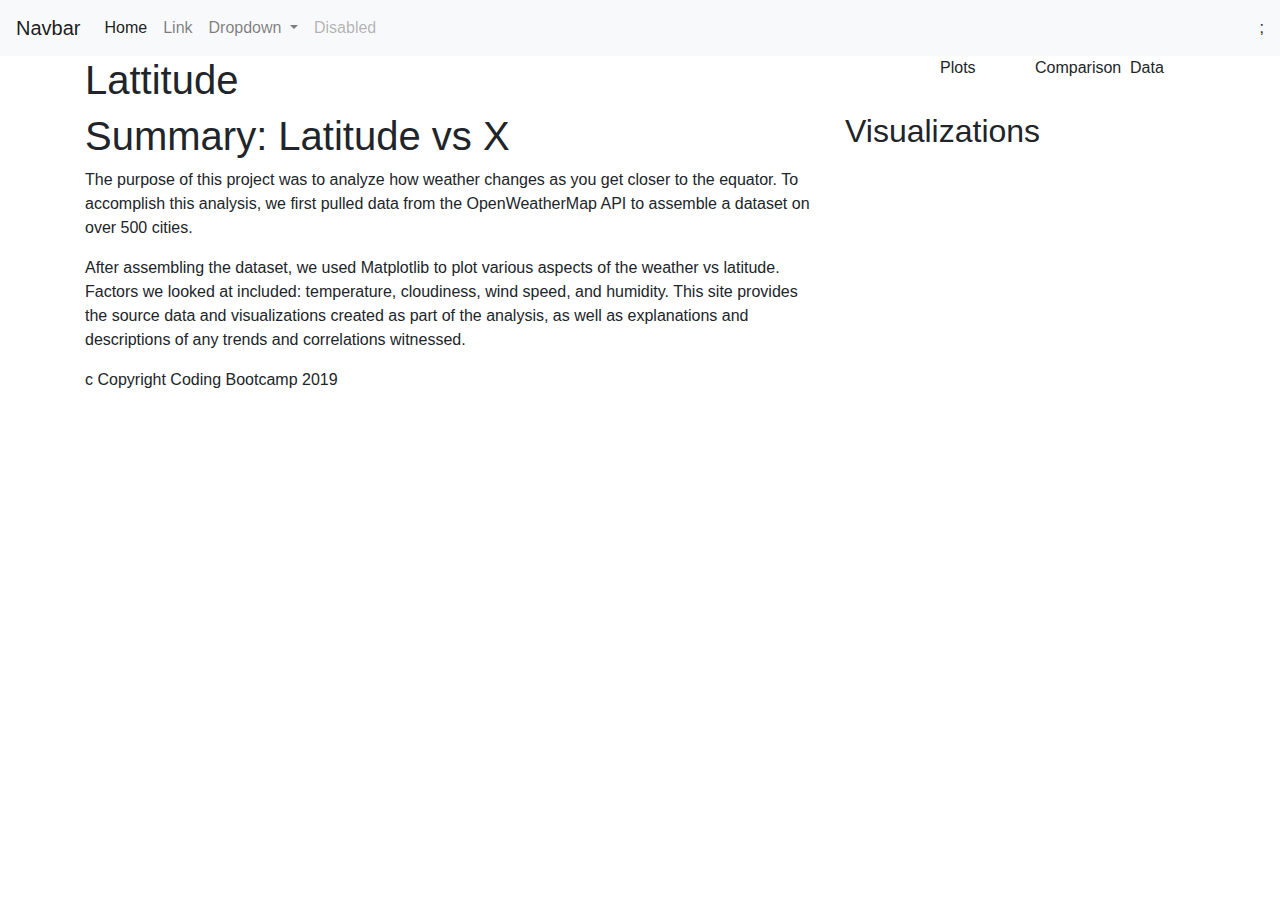
==== index.html @ 67412b64 "index file" ====
<!DOCTYPE html>
<html lang="en-us">

<head>

  <meta charset="UTF-8">
  <title>Bootstrap Demo</title>

  <!-- Bring in our bootstrap stylesheet -->
  <link rel="stylesheet" href="https://stackpath.bootstrapcdn.com/bootstrap/4.3.1/css/bootstrap.min.css" integrity="sha384-ggOyR0iXCbMQv3Xipma34MD+dH/1fQ784/j6cY/iJTQUOhcWr7x9JvoRxT2MZw1T" crossorigin="anonymous">  <link rel="stylesheet" href="style.css">

  <link rel="stylesheet" href="style.css">
</head>

<body>

  <nav class="navbar navbar-expand-lg navbar-light bg-light">
    <a class="navbar-brand" href="#">Navbar</a>
    <button class="navbar-toggler" type="button" data-toggle="collapse" data-target="#navbarSupportedContent" aria-controls="navbarSupportedContent" aria-expanded="false" aria-label="Toggle navigation">
      <span class="navbar-toggler-icon"></span>
    </button>

    <div class="collapse navbar-collapse" id="navbarSupportedContent">
      <ul class="navbar-nav mr-auto">
        <li class="nav-item active">
          <a class="nav-link" href="#">Home <span class="sr-only">(current)</span></a>
        </li>
        <li class="nav-item">
          <a class="nav-link" href="#">Link</a>
        </li>
        <li class="nav-item dropdown">
          <a class="nav-link dropdown-toggle" href="#" id="navbarDropdown" role="button" data-toggle="dropdown" aria-haspopup="true" aria-expanded="false">
            Dropdown
          </a>
          <div class="dropdown-menu" aria-labelledby="navbarDropdown">
            <a class="dropdown-item" href="#">Action</a>
            <a class="dropdown-item" href="#">Another action</a>
            <div class="dropdown-divider"></div>
            <a class="dropdown-item" href="#">Something else here</a>
          </div>
        </li>
        <li class="nav-item">
          <a class="nav-link disabled" href="#" tabindex="-1" aria-disabled="true">Disabled</a>
        </li>
      </ul>
;     </div>
  </nav>

  <div class="container">

    <div class="row"> <!-- Row 1-->

      <div class="col-md-2">
        <h1>Lattitude</h1>
      </div>

      <div class="col-md-7">
        
      </div>

      <div class="col-md-1">
        <p>Plots</p>
      </div>

      <div class="col-md-1">
        <p>Comparison</p>
      </div>

      <div class="col-md-1">
        <p>Data</p>
      </div>

    </div>

    <div class="row"> <!-- Row 2-->

      <div class="col-md-8">
        <h1>Summary: Latitude vs X</h1>
        <p>The purpose of this project was to analyze how weather changes as you get closer to the equator. To accomplish this analysis, we first pulled data from the OpenWeatherMap API to assemble a dataset on over 500 cities.</p>
        <p>After assembling the dataset, we used Matplotlib to plot various aspects of the weather vs latitude. Factors we looked at included: temperature, cloudiness, wind speed, and humidity. This site provides the source data and visualizations created as part of the analysis, as well as explanations and descriptions of any trends and correlations witnessed.</p>
      </div>

      <div class="col-md-4">
        <h2>Visualizations</h2>
      </div>

    </div>

    <div class="row"> <!-- Row 3-->

      <div class="col-md-4">
        <p>c Copyright Coding Bootcamp 2019</p>
      </div>

    </div>




  </div>
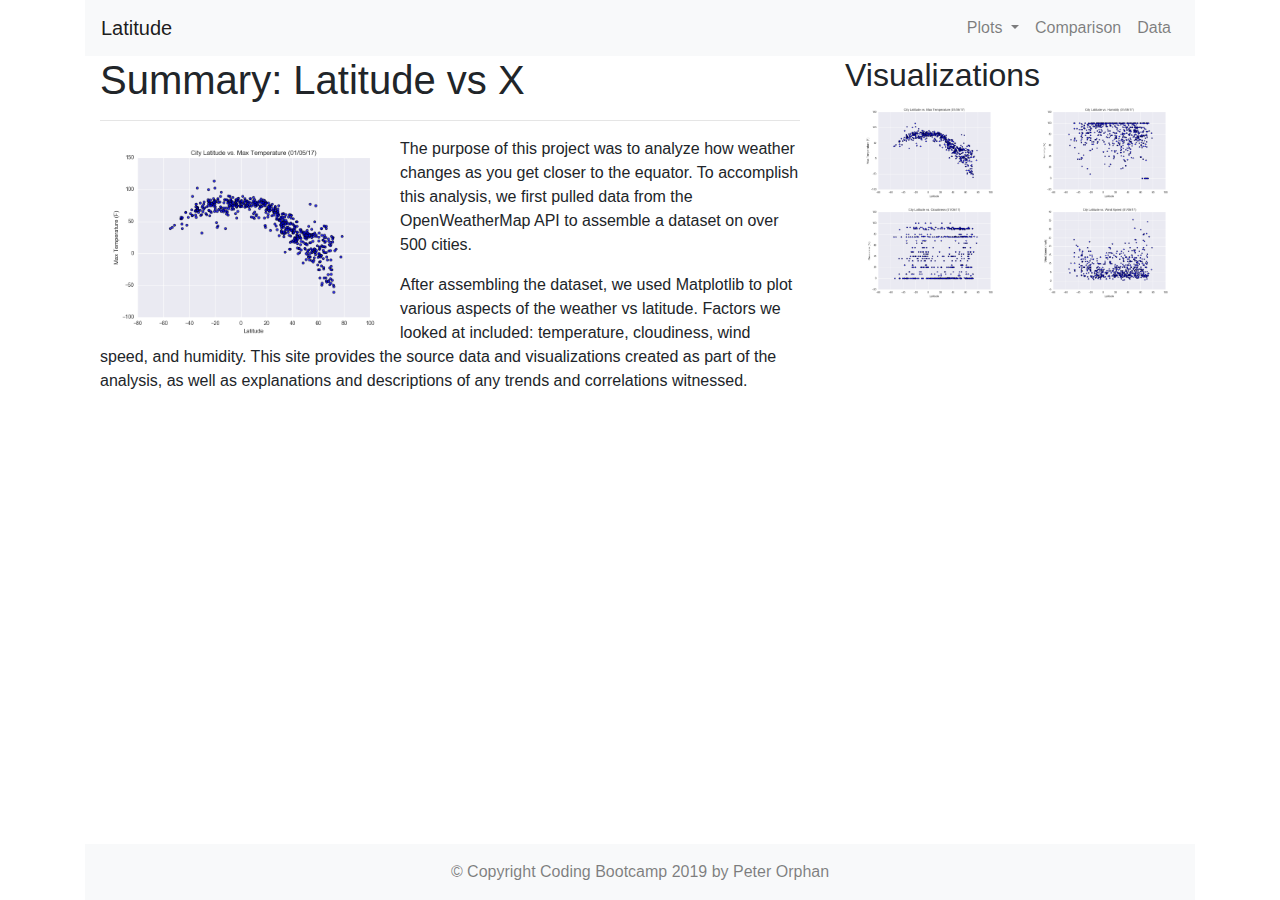
==== commit 18af3187: "added visualizations, css file" ====
--- a/index.html
+++ b/index.html
@@ -4,97 +4,106 @@
 <head>
 
   <meta charset="UTF-8">
-  <title>Bootstrap Demo</title>
+  <title>Latitude</title>
 
   <!-- Bring in our bootstrap stylesheet -->
-  <link rel="stylesheet" href="https://stackpath.bootstrapcdn.com/bootstrap/4.3.1/css/bootstrap.min.css" integrity="sha384-ggOyR0iXCbMQv3Xipma34MD+dH/1fQ784/j6cY/iJTQUOhcWr7x9JvoRxT2MZw1T" crossorigin="anonymous">  <link rel="stylesheet" href="style.css">
+  <link rel="stylesheet" href="https://stackpath.bootstrapcdn.com/bootstrap/4.3.1/css/bootstrap.min.css" integrity="sha384-ggOyR0iXCbMQv3Xipma34MD+dH/1fQ784/j6cY/iJTQUOhcWr7x9JvoRxT2MZw1T" crossorigin="anonymous">
 
-  <link rel="stylesheet" href="style.css">
+  <script src="https://code.jquery.com/jquery-3.3.1.slim.min.js" integrity="sha384-q8i/X+965DzO0rT7abK41JStQIAqVgRVzpbzo5smXKp4YfRvH+8abtTE1Pi6jizo" crossorigin="anonymous"></script>
+  <script src="https://cdnjs.cloudflare.com/ajax/libs/popper.js/1.14.7/umd/popper.min.js" integrity="sha384-UO2eT0CpHqdSJQ6hJty5KVphtPhzWj9WO1clHTMGa3JDZwrnQq4sF86dIHNDz0W1" crossorigin="anonymous"></script>
+  <script src="https://stackpath.bootstrapcdn.com/bootstrap/4.3.1/js/bootstrap.min.js" integrity="sha384-JjSmVgyd0p3pXB1rRibZUAYoIIy6OrQ6VrjIEaFf/nJGzIxFDsf4x0xIM+B07jRM" crossorigin="anonymous"></script>
+
+  <link rel="stylesheet" type="text/css" href="Resources/style.css">
 </head>
 
 <body>
+  <div class="container">
+    <nav class="navbar navbar-expand-lg navbar-light bg-light">
+      <a class="navbar-brand" href="index.html">Latitude</a>
+      <button class="navbar-toggler" type="button" data-toggle="collapse" data-target="#navbarSupportedContent" aria-controls="navbarSupportedContent" aria-expanded="false" aria-label="Toggle navigation">
+        <span class="navbar-toggler-icon"></span>
+      </button>
 
-  <nav class="navbar navbar-expand-lg navbar-light bg-light">
-    <a class="navbar-brand" href="#">Navbar</a>
-    <button class="navbar-toggler" type="button" data-toggle="collapse" data-target="#navbarSupportedContent" aria-controls="navbarSupportedContent" aria-expanded="false" aria-label="Toggle navigation">
-      <span class="navbar-toggler-icon"></span>
-    </button>
-
-    <div class="collapse navbar-collapse" id="navbarSupportedContent">
-      <ul class="navbar-nav mr-auto">
-        <li class="nav-item active">
-          <a class="nav-link" href="#">Home <span class="sr-only">(current)</span></a>
-        </li>
-        <li class="nav-item">
-          <a class="nav-link" href="#">Link</a>
-        </li>
-        <li class="nav-item dropdown">
-          <a class="nav-link dropdown-toggle" href="#" id="navbarDropdown" role="button" data-toggle="dropdown" aria-haspopup="true" aria-expanded="false">
-            Dropdown
-          </a>
-          <div class="dropdown-menu" aria-labelledby="navbarDropdown">
-            <a class="dropdown-item" href="#">Action</a>
-            <a class="dropdown-item" href="#">Another action</a>
-            <div class="dropdown-divider"></div>
-            <a class="dropdown-item" href="#">Something else here</a>
-          </div>
-        </li>
-        <li class="nav-item">
-          <a class="nav-link disabled" href="#" tabindex="-1" aria-disabled="true">Disabled</a>
-        </li>
-      </ul>
-;     </div>
-  </nav>
+      <div class="collapse navbar-collapse justify-content-end" id="navbarSupportedContent">
+        <ul class="navbar-nav my-2 my-lg-0">
+          <li class="nav-item dropdown">
+            <a class="nav-link dropdown-toggle" href="#" id="navbarDropdown" role="button" data-toggle="dropdown" aria-haspopup="true" aria-expanded="false">
+              Plots
+            </a>
+            <div class="dropdown-menu" aria-labelledby="navbarDropdown">
+              <a class="dropdown-item" href="maxt.html">Max Temperature</a>
+              <a class="dropdown-item" href="humidity.html">Humidity</a>
+              <a class="dropdown-item" href="cloudiness.html">Cloudiness</a>
+              <a class="dropdown-item" href="windspeed.html">Wind Speed</a>
+            </div>
+          </li>
+          <li class="nav-item">
+            <a class="nav-link" href="comparison.html">Comparison</a>
+          </li>
+          <li class="nav-item">
+            <a class="nav-link" href="data.html">Data</a>
+          </li>
+        </ul>
+      </div>
+    </nav>
+  </div>
 
   <div class="container">
+    <div class="row">
+      <div class="col-lg-8">
+        <div class="container-fluid">
+          <h1>Summary: Latitude vs X</h1>
+          <hr>
+          <img src="Resources/assets/images/Fig1.png" id="landingfig" align="left">
+          <p>The purpose of this project was to analyze how weather changes as you get closer to the equator. 
+            To accomplish this analysis, we first pulled data from the OpenWeatherMap API to assemble a dataset on over 500 cities.
+          </p>
+          <p>After assembling the dataset, we used Matplotlib to plot various aspects of the weather vs latitude. 
+            Factors we looked at included: temperature, cloudiness, wind speed, and humidity. 
+            This site provides the source data and visualizations created as part of the analysis, 
+            as well as explanations and descriptions of any trends and correlations witnessed.
+          </p>
+        </div>  
+      </div>
+      <div class="col-lg-4">
+          <div class="container-fluid">
+            <div class="row">
+              <h2>Visualizations</h2>
+              <hr>
+            </div>
+            <div class="row">
+              <div class="col-md-3 col-lg-6">
+                <a href="maxt.html">
+                  <img src="Resources/assets/images/Fig1.png" class="img-fluid">
+                </a>
+              </div>
+              <div class="col-md-3 col-lg-6">
+                <a href="humidity.html">
+                  <img src="Resources/assets/images/Fig2.png" class="img-fluid">
+                </a>              
+              </div>
+              <div class="col-md-3 col-lg-6">
+                <a href="cloudiness.html">
+                  <img src="Resources/assets/images/Fig3.png" class="img-fluid">
+                </a>  
+              </div>
+              <div class="col-md-3 col-lg-6">
+                <a href="windspeed.html">
+                  <img src="Resources/assets/images/Fig4.png" class="img-fluid">
+                </a> 
+              </div> 
+            </div>        
+          </div>  
+      </div>
+    </div>
+  </div>
 
-    <div class="row"> <!-- Row 1-->
+  <div class="container fixed-bottom">
+    <nav class="navbar navbar-expand-lg navbar-light bg-light justify-content-center">
+      <span class="navbar-text">
+        &copy Copyright Coding Bootcamp 2019 by Peter Orphan
+      </span>
+    </nav>
+  </div>
 
-      <div class="col-md-2">
-        <h1>Lattitude</h1>
-      </div>
-
-      <div class="col-md-7">
-        
-      </div>
-
-      <div class="col-md-1">
-        <p>Plots</p>
-      </div>
-
-      <div class="col-md-1">
-        <p>Comparison</p>
-      </div>
-
-      <div class="col-md-1">
-        <p>Data</p>
-      </div>
-
-    </div>
-
-    <div class="row"> <!-- Row 2-->
-
-      <div class="col-md-8">
-        <h1>Summary: Latitude vs X</h1>
-        <p>The purpose of this project was to analyze how weather changes as you get closer to the equator. To accomplish this analysis, we first pulled data from the OpenWeatherMap API to assemble a dataset on over 500 cities.</p>
-        <p>After assembling the dataset, we used Matplotlib to plot various aspects of the weather vs latitude. Factors we looked at included: temperature, cloudiness, wind speed, and humidity. This site provides the source data and visualizations created as part of the analysis, as well as explanations and descriptions of any trends and correlations witnessed.</p>
-      </div>
-
-      <div class="col-md-4">
-        <h2>Visualizations</h2>
-      </div>
-
-    </div>
-
-    <div class="row"> <!-- Row 3-->
-
-      <div class="col-md-4">
-        <p>c Copyright Coding Bootcamp 2019</p>
-      </div>
-
-    </div>
-
-
-
-
-  </div>
+  </html>
--- a/Resources/style.css
+++ b/Resources/style.css
@@ -0,0 +1,4 @@
+#landingfig {
+    width: 300px;
+}
+
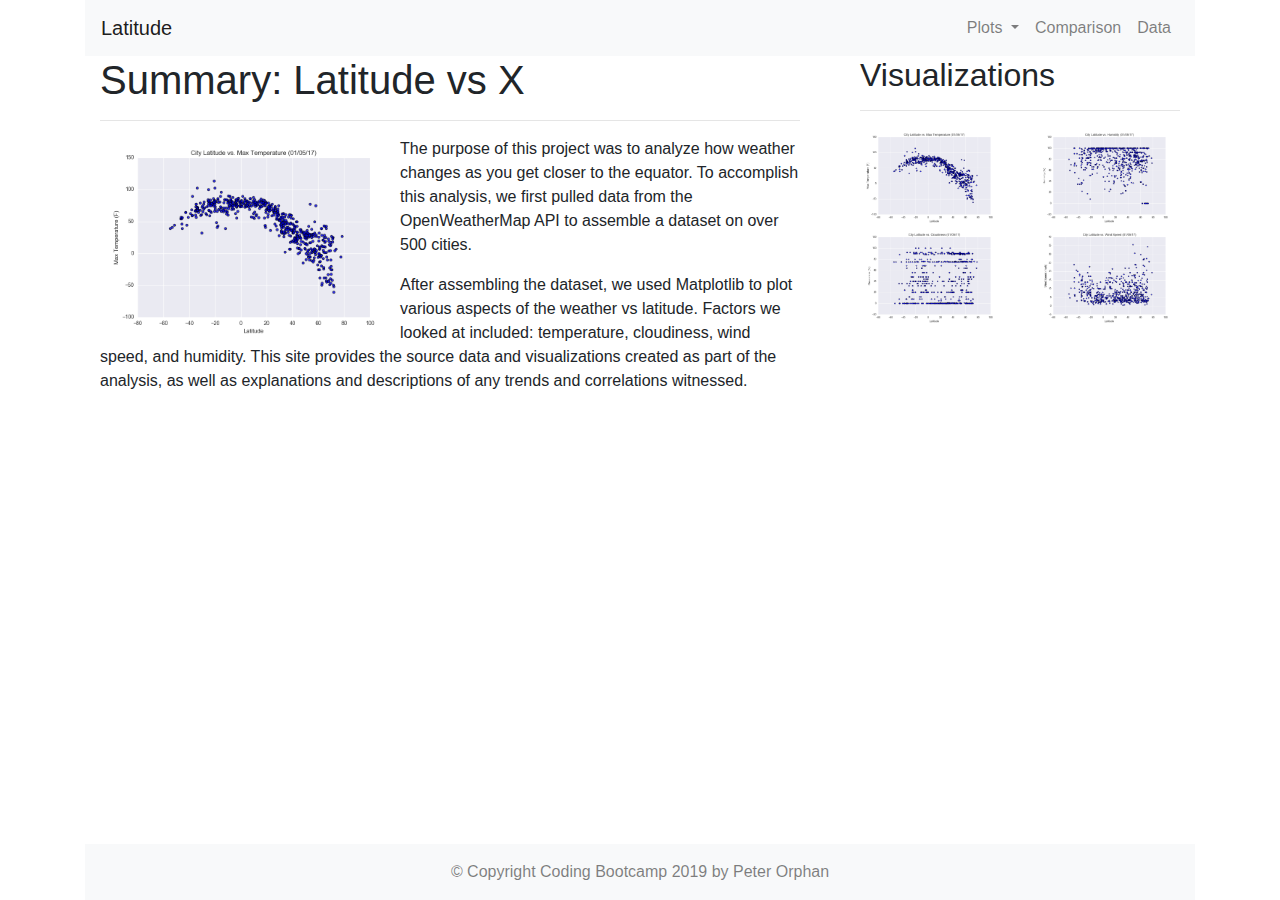
==== commit 2ce734d2: "added comparison" ====
--- a/index.html
+++ b/index.html
@@ -68,8 +68,10 @@
       <div class="col-lg-4">
           <div class="container-fluid">
             <div class="row">
-              <h2>Visualizations</h2>
-              <hr>
+              <div class="col-12">
+                <h2>Visualizations</h2>
+                <hr>
+              </div>
             </div>
             <div class="row">
               <div class="col-md-3 col-lg-6">
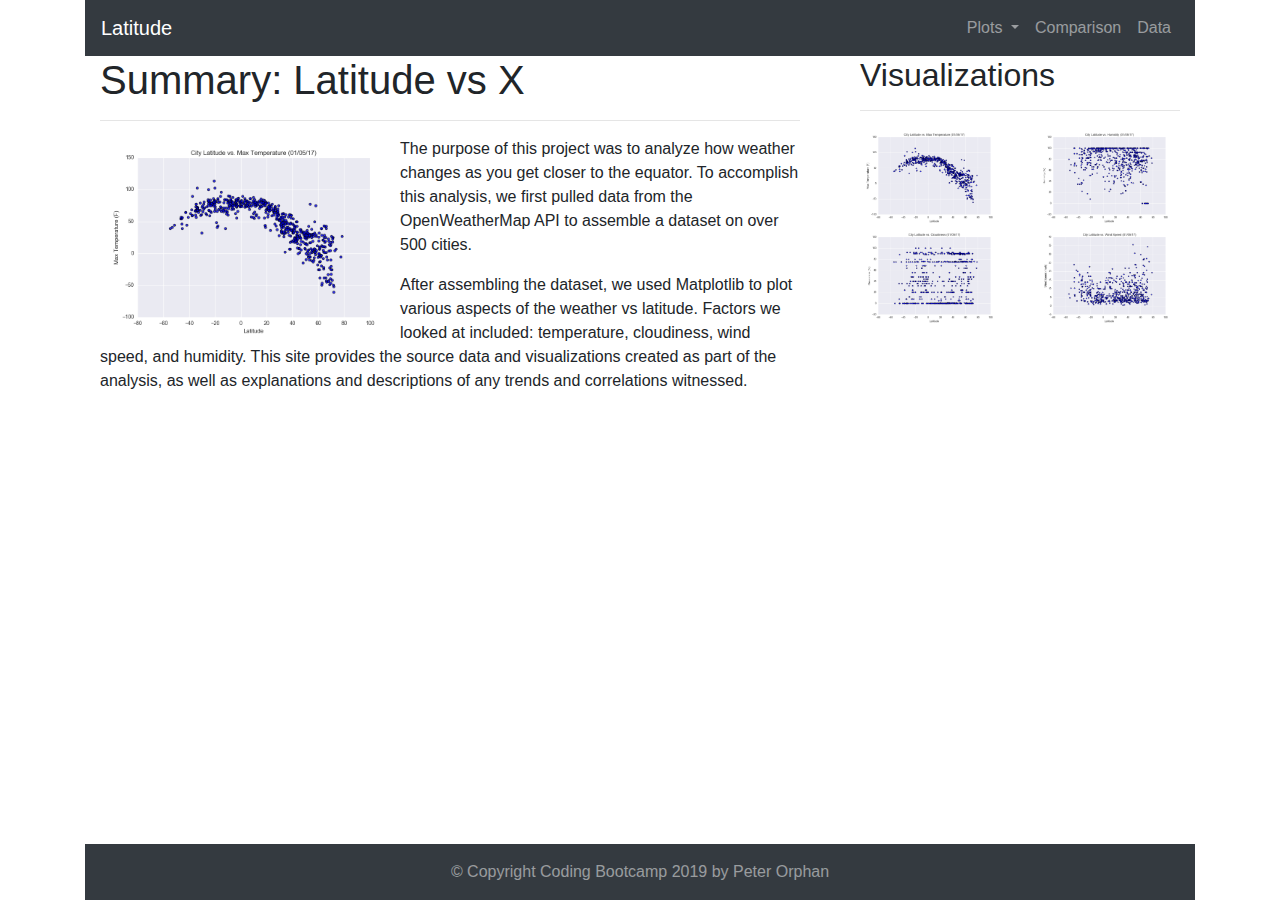
==== commit 1cce977a: "added media queries, updated text for each page" ====
--- a/index.html
+++ b/index.html
@@ -18,8 +18,8 @@
 
 <body>
   <div class="container">
-    <nav class="navbar navbar-expand-lg navbar-light bg-light">
-      <a class="navbar-brand" href="index.html">Latitude</a>
+    <nav class="navbar navbar-expand-lg navbar-dark bg-dark nav1">
+      <a class="navbar-brand" href="index.html"><font class="titlename">Latitude</font></a>
       <button class="navbar-toggler" type="button" data-toggle="collapse" data-target="#navbarSupportedContent" aria-controls="navbarSupportedContent" aria-expanded="false" aria-label="Toggle navigation">
         <span class="navbar-toggler-icon"></span>
       </button>
@@ -74,22 +74,22 @@
               </div>
             </div>
             <div class="row">
-              <div class="col-md-3 col-lg-6">
+              <div class="col-3 col-lg-6">
                 <a href="maxt.html">
                   <img src="Resources/assets/images/Fig1.png" class="img-fluid">
                 </a>
               </div>
-              <div class="col-md-3 col-lg-6">
+              <div class="col-3 col-lg-6">
                 <a href="humidity.html">
                   <img src="Resources/assets/images/Fig2.png" class="img-fluid">
                 </a>              
               </div>
-              <div class="col-md-3 col-lg-6">
+              <div class="col-3 col-lg-6">
                 <a href="cloudiness.html">
                   <img src="Resources/assets/images/Fig3.png" class="img-fluid">
                 </a>  
               </div>
-              <div class="col-md-3 col-lg-6">
+              <div class="col-3 col-lg-6">
                 <a href="windspeed.html">
                   <img src="Resources/assets/images/Fig4.png" class="img-fluid">
                 </a> 
@@ -101,7 +101,7 @@
   </div>
 
   <div class="container fixed-bottom">
-    <nav class="navbar navbar-expand-lg navbar-light bg-light justify-content-center">
+    <nav class="navbar navbar-expand-lg navbar-dark bg-dark justify-content-center">
       <span class="navbar-text">
         &copy Copyright Coding Bootcamp 2019 by Peter Orphan
       </span>
--- a/Resources/style.css
+++ b/Resources/style.css
@@ -2,3 +2,26 @@
     width: 300px;
 }
 
+/* 
+Grid Classes
+The Bootstrap grid system has four classes:
+
+xs (for phones - screens less than 768px wide)
+sm (for tablets - screens equal to or greater than 768px wide)
+md (for small laptops - screens equal to or greater than 992px wide)
+lg (for laptops and desktops - screens equal to or greater than 1200px wide)
+The classes above can be combined to create more dynamic and flexible layouts.
+
+Tip: Each class scales up, so if you wish to set the same widths for xs and sm, you only need to specify xs.  
+*/
+
+@media (max-width: 991px) {
+    .titlename {
+        color: black;
+        background-color: white
+    }
+    .nav1 {
+        background-color: white;
+    }
+}
+
